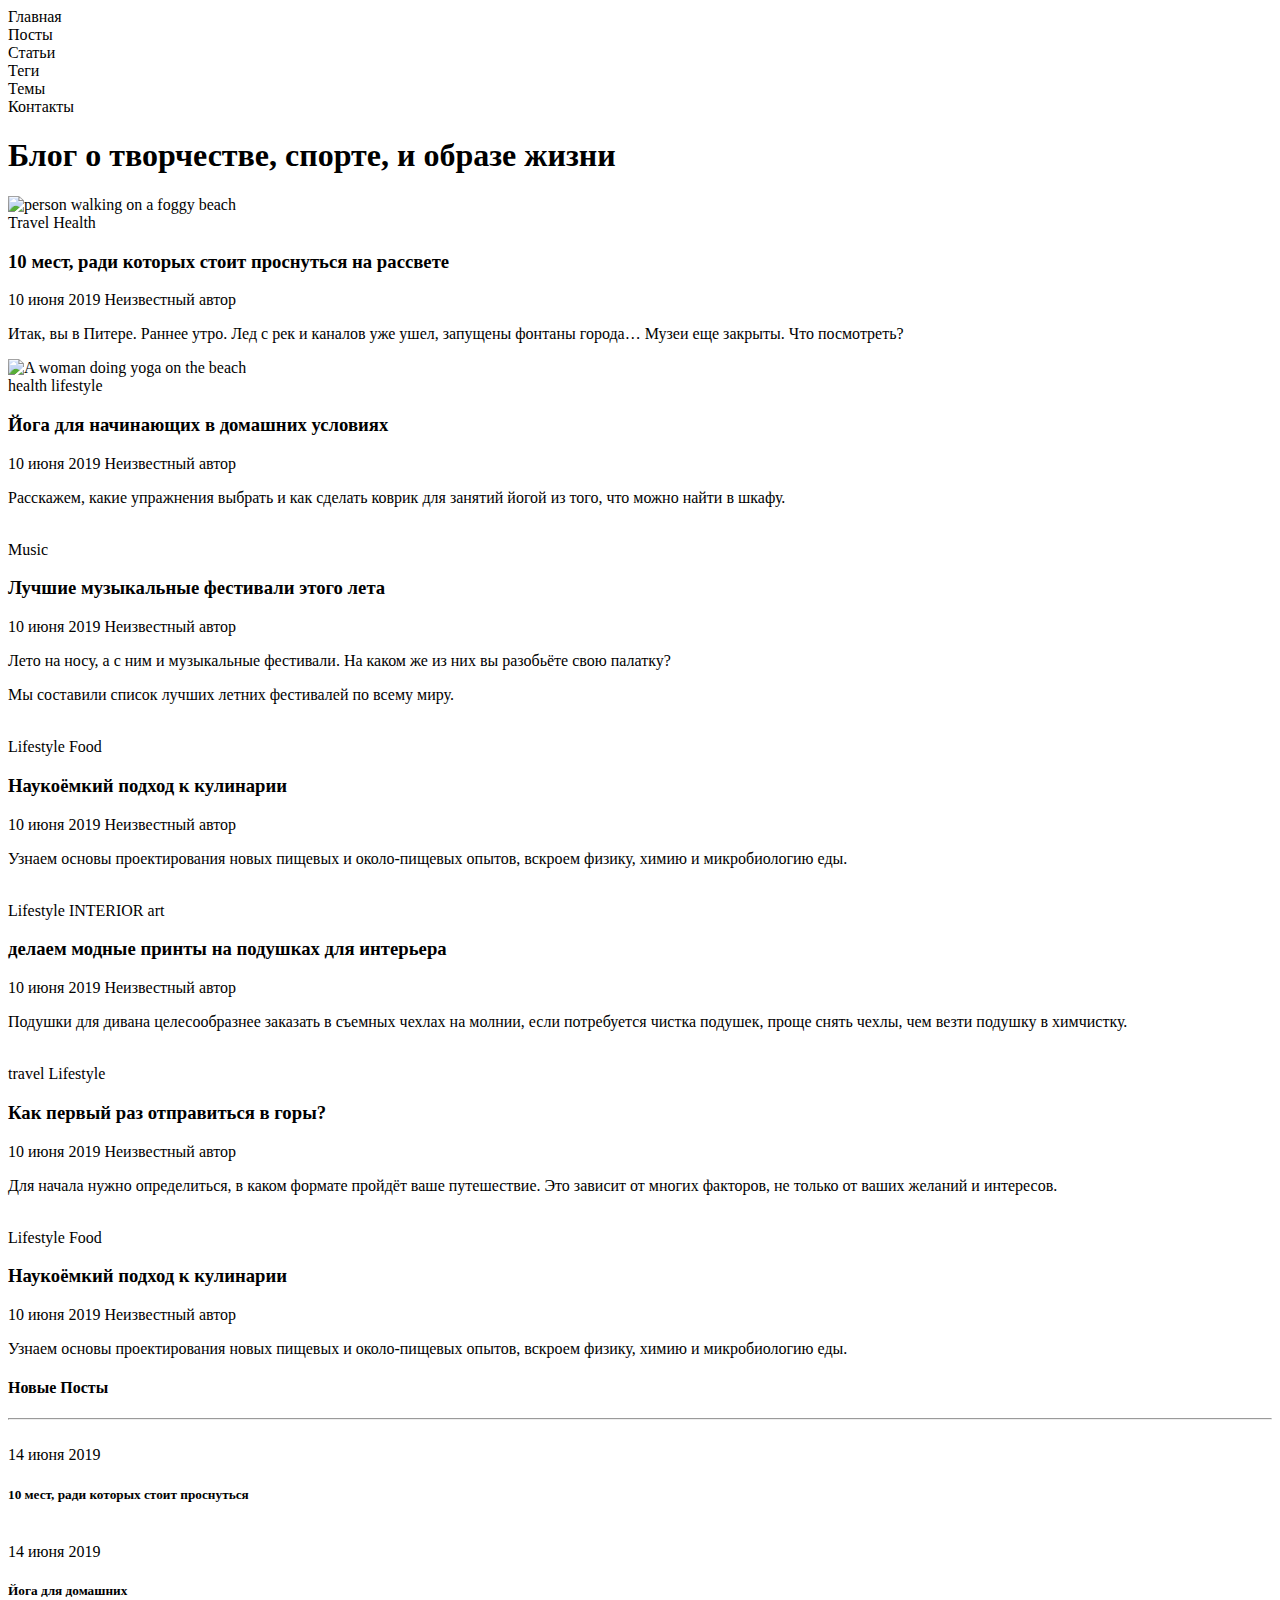
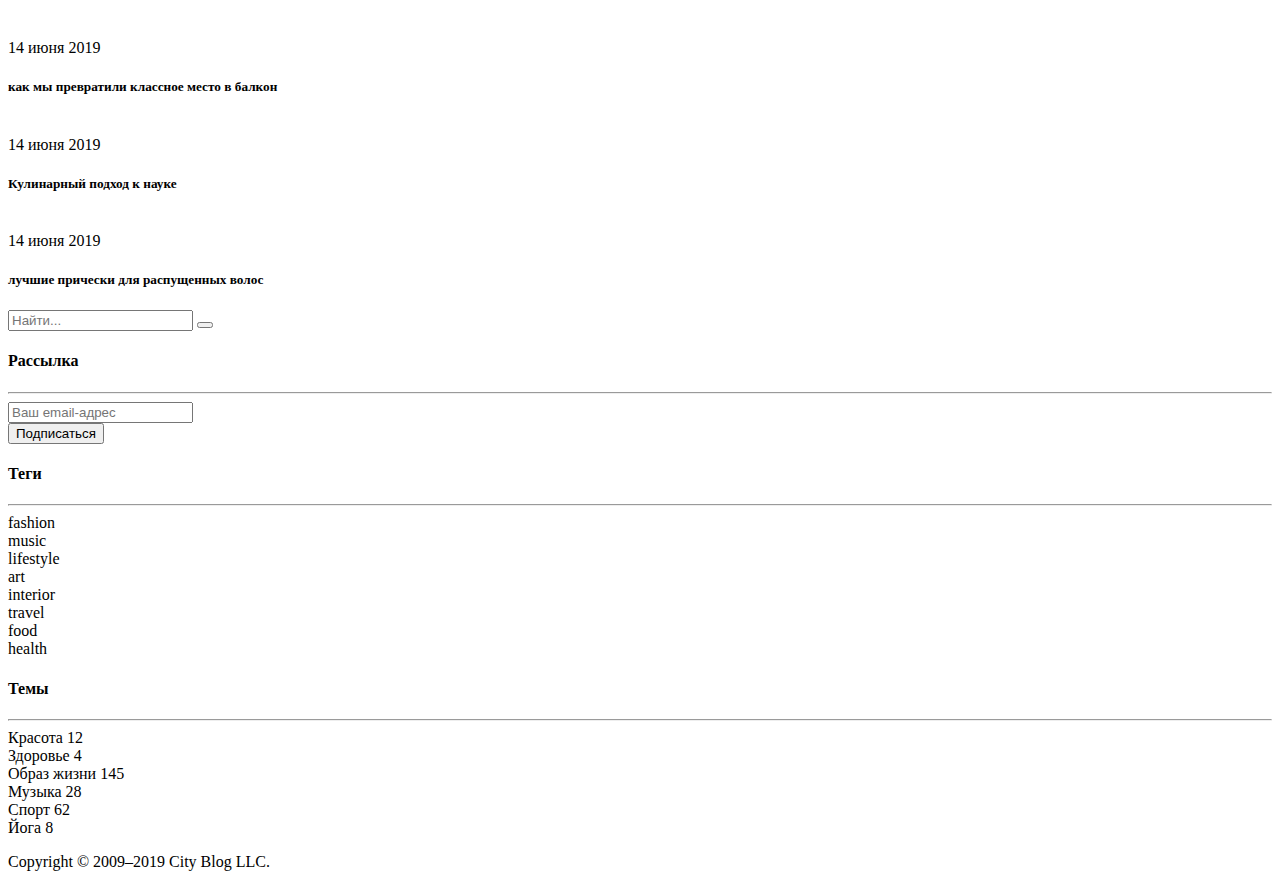
==== index.html @ d7bd834f "Create index.html" ====
<!DOCTYPE html>
<html lang="en">
<head>
    <meta charset="UTF-8">
    <meta http-equiv="X-UA-Compatible" content="IE=edge">
    <meta name="viewport" content="width=device-width, initial-scale=1.0">
    <link rel="stylesheet" href="styles.css">
    <title>Document</title>
</head>
<body>
    <header class="top_header">
        
        <div class="menu">
            <div class="menu_text">Главная</div>
            <div class="menu_text">Посты</div>
            <div class="menu_text">Статьи</div>
            <div class="menu_text">Теги</div>
            <div class="menu_text">Темы</div>
            <div class="menu_text">Контакты</div>
        </div>
        <div class="noemi_logo"></div>
        
        <h1 class="intro">
            Блог о творчестве, спорте, и образе жизни
        </h1>
        <!-- <img src="https://netology-code.github.io/html-2-diploma/sources/images/banner-bg.jpg" alt="banner with a person standing on a cliff, underneath opens a beautiful mountain and river view" class="banner"> -->
    
    </header>
    <!-- <img src="https://netology-code.github.io/html-2-diploma/sources/images/noemi-logo.svg" alt="noemi logo" class="logo"> -->

    <main>
        <div class="main">
        <article class="posts first_post">
            
            <img src="https://netology-code.github.io/html-2-diploma/sources/images/last-post1.jpg" alt="person walking on a foggy beach" class="posts_images">
            <div class="card-content">
                <div class="posts_tags">
                    <span>Travel</span>
                    <span>Health</span>
                </div>

                <header class="posts_header">
                    <h3 class="posts_title">10 мест, ради которых стоит проснуться на рассвете</h3>
                    <time class="posts_date" datetime="2019-06-10">10 июня 2019</time>
                    <span class="author">Неизвестный автор</span>
                </header>

                <div class="posts_content">
                    <p>Итак, вы в Питере. Раннее утро. Лед с рек и каналов уже ушел, запущены фонтаны города… Музеи еще закрыты. Что посмотреть?</p>
                </div>
            </div>
        </article>

        <article class="posts second_post">
            <img src="https://netology-code.github.io/html-2-diploma/sources/images/last-post2.jpg" alt="A woman doing yoga on the beach" class="posts_images">
            <div class="card-content">
                <div class="posts_tags">
                    <span>health</span>
                    <span>lifestyle</span>
                </div>

                <header class="posts_header">
                    <h3 class="posts_title">Йога для начинающих в домашних условиях</h3>
                    <time class="posts_date" datetime="2019-06-10">10 июня 2019</time>
                    <span class="author">Неизвестный автор</span>
                </header>

                <div class="posts_content">
                    <p>Расскажем, какие упражнения выбрать и как сделать коврик для занятий йогой из того, что можно найти в шкафу.</p>
                </div>
            </div>
        </article>

        <article class="posts third_post">
            <img src="https://netology-code.github.io/html-2-diploma/sources/images/last-post3.jpg" alt="" class="posts_images">
            <div class="card-content">
                <div class="posts_tags">
                    <span>Music</span>
                </div>

                <header class="posts_header">
                    <h3 class="posts_title">Лучшие музыкальные фестивали этого лета</h3>
                    <time class="posts_date" datetime="2019-06-10">10 июня 2019</time>
                    <span class="author">Неизвестный автор</span>
                </header>

                <div class="posts_content">
                    <p>Лето на носу, а с ним и музыкальные фестивали. На каком же из них вы разобьёте свою палатку?</p>
                    <p>Мы составили список лучших летних фестивалей по всему миру.</p>
                </div>
            </div>
        </article>

        <article class="posts fourth_post">
            <img src="https://netology-code.github.io/html-2-diploma/sources/images/last-post4.jpg" alt="" class="posts_images">
            <div class="card-content">
                <div class="posts_tags">
                    <span>Lifestyle</span>
                    <span>Food</span>
                </div>

                <header class="posts_header">
                    <h3 class="posts_title">Наукоёмкий подход к кулинарии</h3>
                    <time class="posts_date" datetime="2019-06-10">10 июня 2019</time>
                    <span class="author">Неизвестный автор</span>
                </header>

                <div class="posts_content">
                    <p>Узнаем основы проектирования новых пищевых и около-пищевых опытов, вскроем физику, химию и микробиологию еды.</p>
                </div>
            </div>
        </article>

        <article class="posts fifth_post">
            <img src="https://netology-code.github.io/html-2-diploma/sources/images/last-post5.jpg" alt="" class="posts_images">
            <div class="card-content">
                <div class="posts_tags">
                    <span>Lifestyle</span>
                    <span>INTERIOR</span>
                    <span>art</span>
                </div>

                <header class="posts_header">
                    <h3 class="posts_title">делаем модные принты на подушках для интерьера</h3>
                    <time class="posts_date" datetime="2019-06-10">10 июня 2019</time>
                    <span class="author">Неизвестный автор</span>
                </header>

                <div class="posts_content">
                    <p>Подушки для дивана целесообразнее заказать в съемных чехлах на молнии, если потребуется чистка подушек, проще снять чехлы, чем везти подушку в химчистку.</p>
                </div>
            </div>
        </article>

        <article class="posts sixth_post">
            <img src="https://netology-code.github.io/html-2-diploma/sources/images/last-post6.jpg" alt="" class="posts_images">
            <div class="card-content">
                <div class="posts_tags">
                    <span>travel</span>
                    <span>Lifestyle</span>
                </div>

                <header class="posts_header">
                    <h3 class="posts_title">Как первый раз отправиться в горы?</h3>
                    <time class="posts_date" datetime="2019-06-10">10 июня 2019</time>
                    <span class="author">Неизвестный автор</span>
                </header>

                <div class="posts_content">
                    <p>Для начала нужно определиться, в каком формате пройдёт ваше путешествие. Это зависит от многих факторов, не только от ваших желаний и интересов.</p>
                </div>
            </div>
        </article>

        <article class="posts seventh_post">
            <img src="https://netology-code.github.io/html-2-diploma/sources/images/last-post4.jpg" alt="" class="posts_images">
            <div class="card-content">
                <div class="posts_tags">
                    <span>Lifestyle</span>
                    <span>Food</span>
                </div>

                <header class="posts_header">
                    <h3 class="posts_title">Наукоёмкий подход к кулинарии</h3>
                    <time class="posts_date" datetime="2019-06-10">10 июня 2019</time>
                    <span class="author">Неизвестный автор</span>
                </header>

                <div class="posts_content">
                    <p>Узнаем основы проектирования новых пищевых и около-пищевых опытов, вскроем физику, химию и микробиологию еды.</p>
                </div>
            </div>
        </article>
    
        </div>
        <aside>
            <div>
            <h4 class="aside-titles">Новые Посты</h4>
            <hr class="new-posts-ul">
            </div>
            <div class="latest-posts">
                
                <article class="side-posts first_post">
                
                    <img src="https://netology-code.github.io/html-2-diploma/sources/images/2.jpg" alt="" class="aside-images">
                
                    <div class="side-posts-content">
                    <header class="side_posts_header">
                        <time class="posts_date" datetime="2019-06-14">14 июня 2019</time>
                        <h5 class="side_posts_title">10 мест, ради которых стоит проснуться</h5>
                    </header>
                </div>    

                </article>

                <article class="side-posts second_post">

                    <img src="https://netology-code.github.io/html-2-diploma/sources/images/151.jpg" alt="" class="aside-images">
                
                    <div class="side-posts-content">
                    <header class="side_posts_header">
                        <time class="posts_date" datetime="2019-06-14">14 июня 2019</time>
                        <h5 class="side_posts_title">Йога для домашних</h5>
                    </header>
                </div>    

                </article>

                <article class="side-posts third_post">
                  
                    <img src="https://netology-code.github.io/html-2-diploma/sources/images/45.jpg" alt="" class="aside-images">
                
                    <div class="side-posts-content">
                    <header class="side_posts_header">
                        <time class="posts_date" datetime="2019-06-14">14 июня 2019</time>
                        <h5 class="side_posts_title">как мы превратили классное место в балкон</h5>
                    </header>
                </div>    
                </article>

                <article class="side-posts fourth_post">
                   
                    <img src="https://netology-code.github.io/html-2-diploma/sources/images/501.jpg" alt="" class="aside-images">
                
                    <div class="side-posts-content">
                    <header class="side_posts_header">
                        <time class="posts_date" datetime="2019-06-14">14 июня 2019</time>
                        <h5 class="side_posts_title">Кулинарный подход к науке</h5>
                    </header>
                </div>    
                </article>

                <article class="side-posts fifth_post">
                   
                    <img src="https://netology-code.github.io/html-2-diploma/sources/images/7.jpg" alt="" class="aside-images">
                
                    <div class="side-posts-content">
                    <header class="side_posts_header">
                        <time class="posts_date" datetime="2019-06-14">14 июня 2019</time>
                        <h5 class="side_posts_title">лучшие прически для распущенных волос</h5>
                    </header>
                </div>    
                </article>
            </div>
            
            <div class="search">
                <input type="search" placeholder="Найти..." class="search-box">
                <button type="submit" class="search-btn"></button>
            </div>
            <div class="subscribe">
                <div class="subscribe-text">
                    <h4 class="aside-subscribe">Рассылка</h4>
                    <hr class="aside-ul">
                </div>
                <div class="email-container"><input type="email" placeholder="Ваш email-адрес" class="email-box"></div>
                <button type="submit" class="submit-btn">Подписаться</button>
            </div>

            <div class="tags">
                    <div class="subscribe-text">
                        <h4 class="aside-subscribe">Теги</h4>
                        <hr class="aside-ul">
                    </div>
                <div class="tags-container">
                <div class="tags-box">fashion</div>
                <div class="tags-box">music</div>
                <div class="tags-box">lifestyle</div>
                <div class="tags-box">art</div>
                <div class="tags-box">interior</div>
                <div class="tags-box">travel</div>
                <div class="tags-box">food</div>
                <div class="tags-box">health</div>
                </div>
            </div>

            <div class="categories">
                <div class="subscribe-text">
                    <h4 class="aside-subscribe">Темы</h4>
                    <hr class="aside-ul">
                </div>
                <div class="categories-container">
                <div class="categories-box">Красота <span>12</span></div> 
                <div class="categories-box">Здоровье <span>4</span></div>
                <div class="categories-box">Образ жизни <span>145</span></div>
                <div class="categories-box">Музыка <span>28</span></div>
                <div class="categories-box">Спорт <span>62</span></div>
                <div class="categories-box">Йога <span>8</span></div>
            </div>
            </div>
        </aside>
    </main>

    <footer>
        <div class="social">
            <div class="social-container">
                <div class="social-icons dribble"></div>
                <div class="social-icons pinterest"></div>
                <div class="social-icons tumblr"></div>
            </div>
        </div>

        <div class="copyright">
            <p>Copyright © 2009–2019 City Blog LLC.</p>
        </div>
    </footer>
</body>
</html>
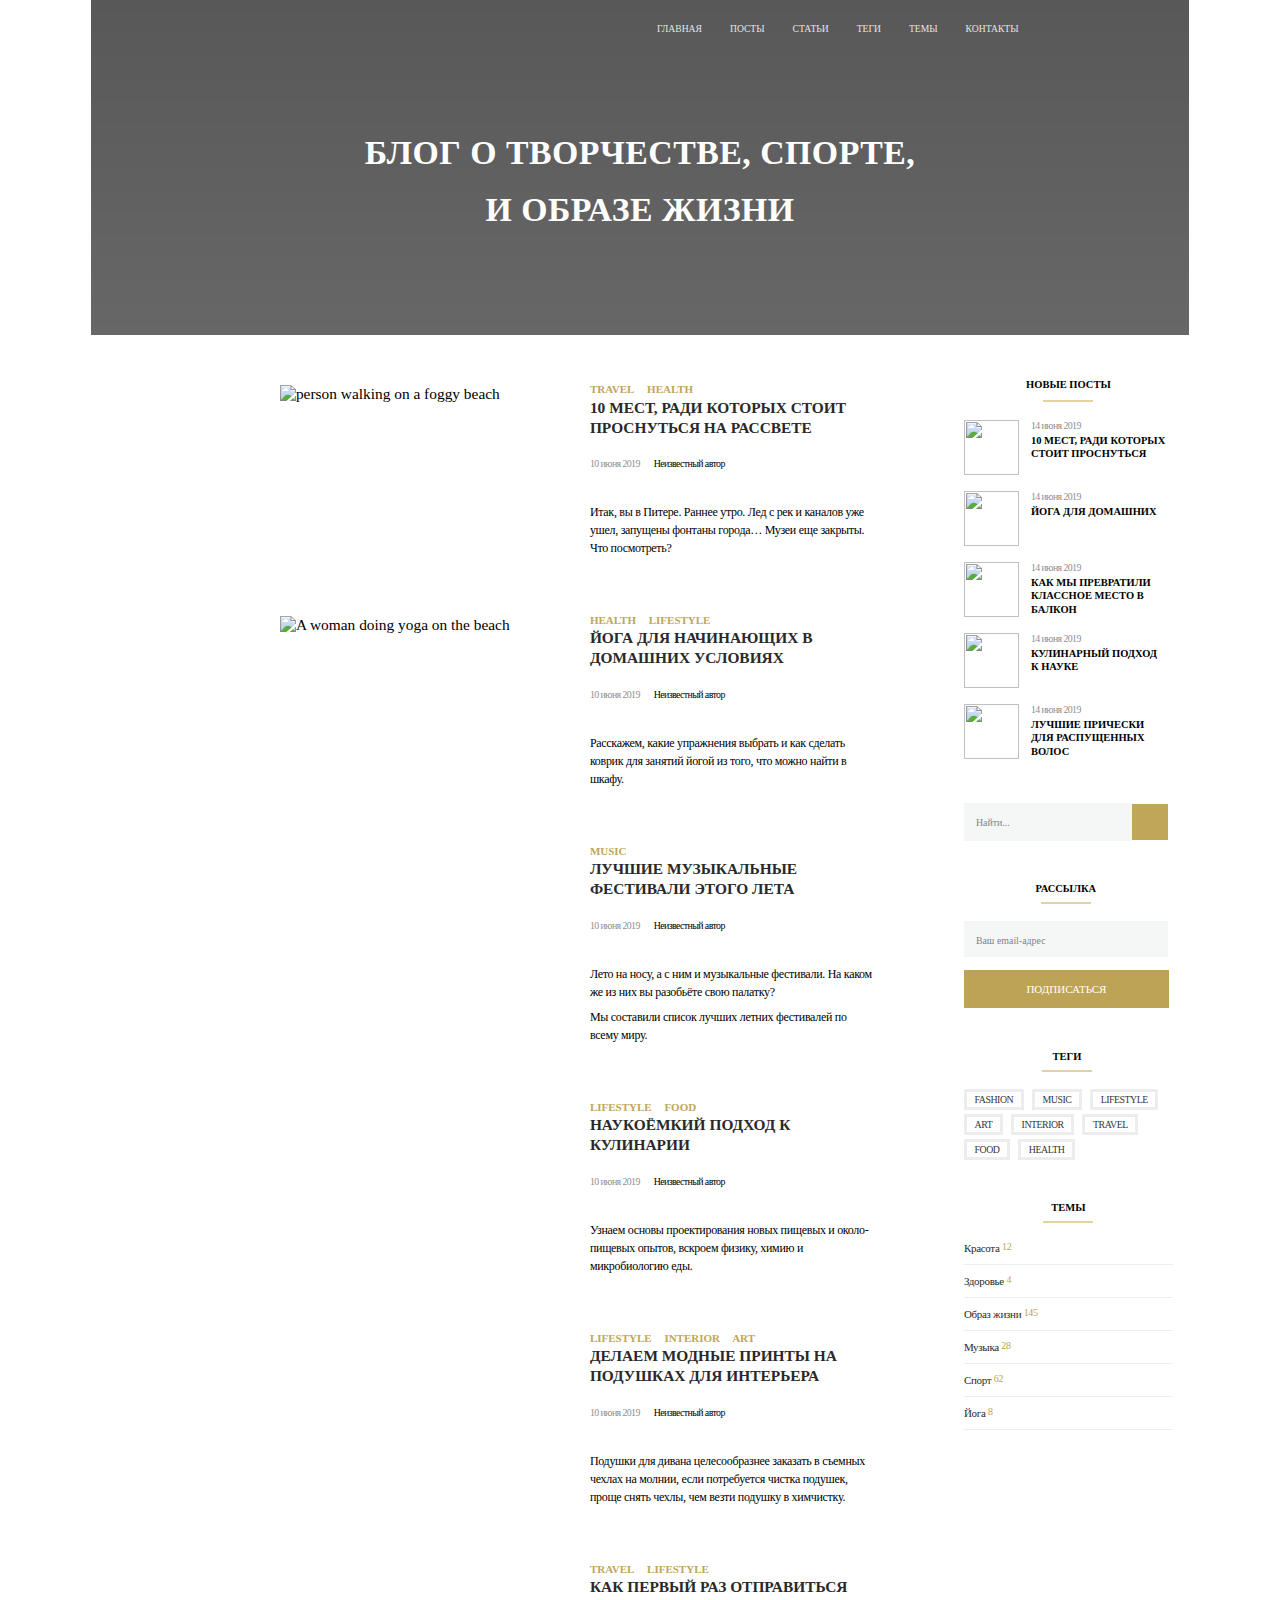
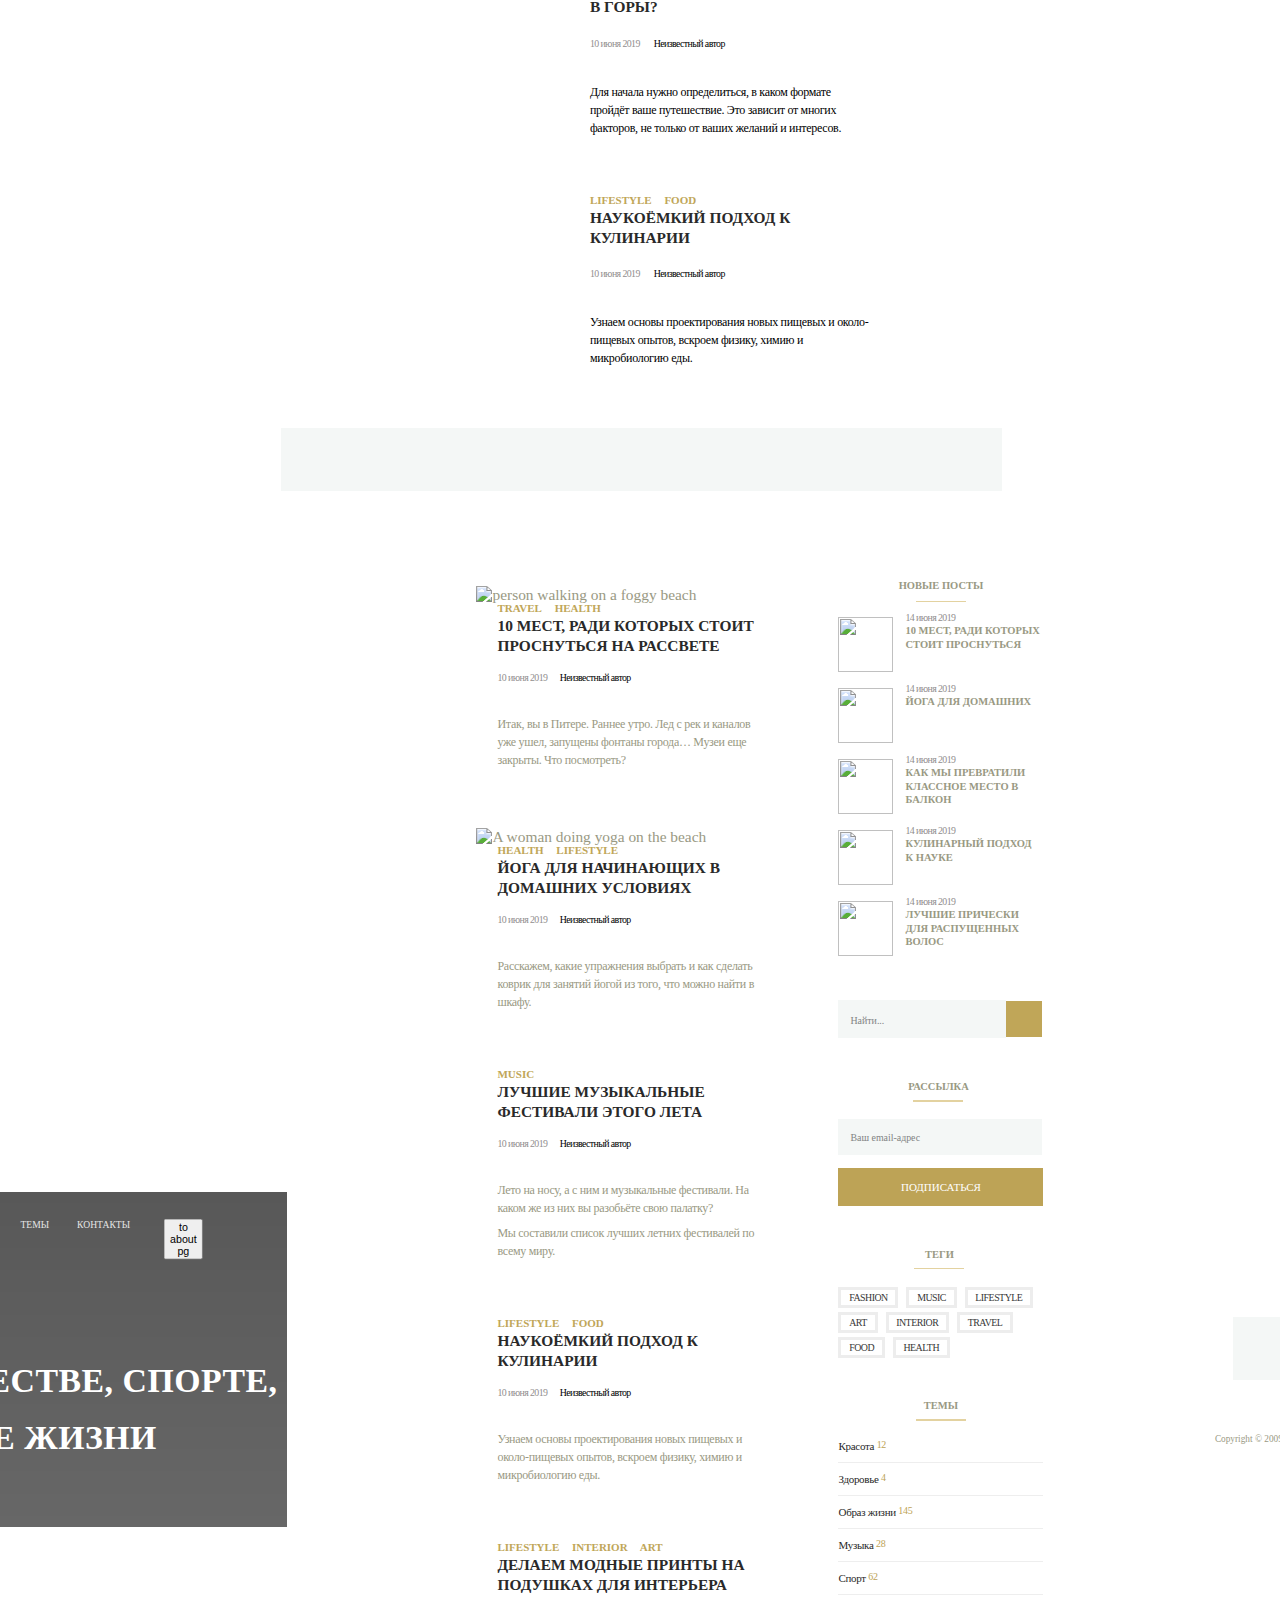
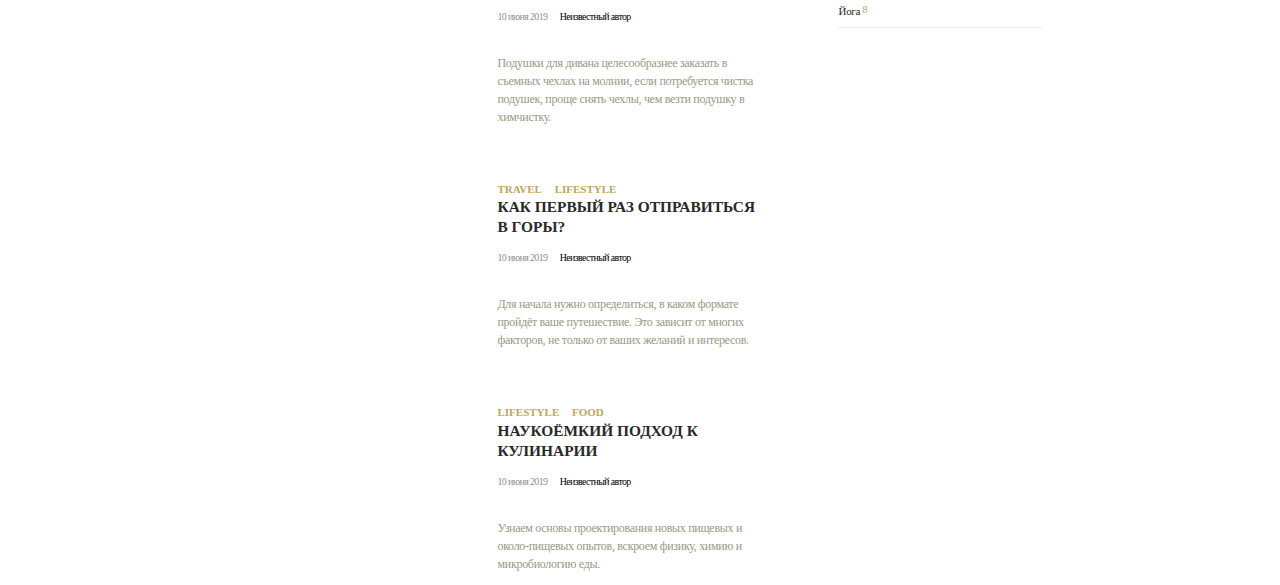
==== commit 8ad35178: "update html with chatbot" ====
--- a/index.html
+++ b/index.html
@@ -300,7 +300,367 @@
         </div>
 
         <div class="copyright">
+            <p>Copyright © 2009–2019 City Blog LLC.</p><!DOCTYPE html>
+<html lang="en">
+<head>
+    <meta charset="UTF-8">
+    <meta http-equiv="X-UA-Compatible" content="IE=edge">
+    <meta name="viewport" content="width=device-width, initial-scale=1.0">
+    <link rel="stylesheet" href="styles.css">
+    <title>Document</title>
+</head>
+<body>
+    <header class="top_header">
+        
+        <div class="menu">
+            <div class="menu_text">Главная</div>
+            <div id="posts_id" class="menu_text"><a href="about.html">Посты</a></div>
+            <div class="menu_text">Статьи</div>
+            <div class="menu_text">Теги</div>
+            <div class="menu_text">Темы</div>
+            <div class="menu_text" onclick="customEvent()">Контакты</div>
+
+           <a href="about.html" class="aboutpage"><button onclick="customEvent()">to about pg</button></a> 
+        </div>
+        <div class="noemi_logo"></div>
+        
+        <h1 class="intro">
+            Блог о творчестве, спорте, и образе жизни
+        </h1>
+        <!-- <img src="https://netology-code.github.io/html-2-diploma/sources/images/banner-bg.jpg" alt="banner with a person standing on a cliff, underneath opens a beautiful mountain and river view" class="banner"> -->
+    
+    </header>
+    <!-- <img src="https://netology-code.github.io/html-2-diploma/sources/images/noemi-logo.svg" alt="noemi logo" class="logo"> -->
+
+    <main>
+        <div class="main">
+        <article class="posts first_post">
+            
+            <img src="https://netology-code.github.io/html-2-diploma/sources/images/last-post1.jpg" alt="person walking on a foggy beach" class="posts_images">
+            <div class="card-content">
+                <div class="posts_tags">
+                    <span>Travel</span>
+                    <span>Health</span>
+                </div>
+
+                <header class="posts_header">
+                    <h3 class="posts_title">10 мест, ради которых стоит проснуться на рассвете</h3>
+                    <time class="posts_date" datetime="2019-06-10">10 июня 2019</time>
+                    <span class="author">Неизвестный автор</span>
+                </header>
+
+                <div class="posts_content">
+                    <p>Итак, вы в Питере. Раннее утро. Лед с рек и каналов уже ушел, запущены фонтаны города… Музеи еще закрыты. Что посмотреть?</p>
+                </div>
+            </div>
+        </article>
+
+        <article class="posts second_post">
+            <img src="https://netology-code.github.io/html-2-diploma/sources/images/last-post2.jpg" alt="A woman doing yoga on the beach" class="posts_images">
+            <div class="card-content">
+                <div class="posts_tags">
+                    <span>health</span>
+                    <span>lifestyle</span>
+                </div>
+
+                <header class="posts_header">
+                    <h3 class="posts_title">Йога для начинающих в домашних условиях</h3>
+                    <time class="posts_date" datetime="2019-06-10">10 июня 2019</time>
+                    <span class="author">Неизвестный автор</span>
+                </header>
+
+                <div class="posts_content">
+                    <p>Расскажем, какие упражнения выбрать и как сделать коврик для занятий йогой из того, что можно найти в шкафу.</p>
+                </div>
+            </div>
+        </article>
+
+        <article class="posts third_post">
+            <img src="https://netology-code.github.io/html-2-diploma/sources/images/last-post3.jpg" alt="" class="posts_images">
+            <div class="card-content">
+                <div class="posts_tags">
+                    <span>Music</span>
+                </div>
+
+                <header class="posts_header">
+                    <h3 class="posts_title">Лучшие музыкальные фестивали этого лета</h3>
+                    <time class="posts_date" datetime="2019-06-10">10 июня 2019</time>
+                    <span class="author">Неизвестный автор</span>
+                </header>
+
+                <div class="posts_content">
+                    <p>Лето на носу, а с ним и музыкальные фестивали. На каком же из них вы разобьёте свою палатку?</p>
+                    <p>Мы составили список лучших летних фестивалей по всему миру.</p>
+                </div>
+            </div>
+        </article>
+
+        <article class="posts fourth_post">
+            <img src="https://netology-code.github.io/html-2-diploma/sources/images/last-post4.jpg" alt="" class="posts_images">
+            <div class="card-content">
+                <div class="posts_tags">
+                    <span>Lifestyle</span>
+                    <span>Food</span>
+                </div>
+
+                <header class="posts_header">
+                    <h3 class="posts_title">Наукоёмкий подход к кулинарии</h3>
+                    <time class="posts_date" datetime="2019-06-10">10 июня 2019</time>
+                    <span class="author">Неизвестный автор</span>
+                </header>
+
+                <div class="posts_content">
+                    <p>Узнаем основы проектирования новых пищевых и около-пищевых опытов, вскроем физику, химию и микробиологию еды.</p>
+                </div>
+            </div>
+        </article>
+
+        <article class="posts fifth_post">
+            <img src="https://netology-code.github.io/html-2-diploma/sources/images/last-post5.jpg" alt="" class="posts_images">
+            <div class="card-content">
+                <div class="posts_tags">
+                    <span>Lifestyle</span>
+                    <span>INTERIOR</span>
+                    <span>art</span>
+                </div>
+
+                <header class="posts_header">
+                    <h3 class="posts_title">делаем модные принты на подушках для интерьера</h3>
+                    <time class="posts_date" datetime="2019-06-10">10 июня 2019</time>
+                    <span class="author">Неизвестный автор</span>
+                </header>
+
+                <div class="posts_content">
+                    <p>Подушки для дивана целесообразнее заказать в съемных чехлах на молнии, если потребуется чистка подушек, проще снять чехлы, чем везти подушку в химчистку.</p>
+                </div>
+            </div>
+        </article>
+
+        <article class="posts sixth_post">
+            <img src="https://netology-code.github.io/html-2-diploma/sources/images/last-post6.jpg" alt="" class="posts_images">
+            <div class="card-content">
+                <div class="posts_tags">
+                    <span>travel</span>
+                    <span>Lifestyle</span>
+                </div>
+
+                <header class="posts_header">
+                    <h3 class="posts_title">Как первый раз отправиться в горы?</h3>
+                    <time class="posts_date" datetime="2019-06-10">10 июня 2019</time>
+                    <span class="author">Неизвестный автор</span>
+                </header>
+
+                <div class="posts_content">
+                    <p>Для начала нужно определиться, в каком формате пройдёт ваше путешествие. Это зависит от многих факторов, не только от ваших желаний и интересов.</p>
+                </div>
+            </div>
+        </article>
+
+        <article class="posts seventh_post">
+            <img src="https://netology-code.github.io/html-2-diploma/sources/images/last-post4.jpg" alt="" class="posts_images">
+            <div class="card-content">
+                <div class="posts_tags">
+                    <span>Lifestyle</span>
+                    <span>Food</span>
+                </div>
+
+                <header class="posts_header">
+                    <h3 class="posts_title">Наукоёмкий подход к кулинарии</h3>
+                    <time class="posts_date" datetime="2019-06-10">10 июня 2019</time>
+                    <span class="author">Неизвестный автор</span>
+                </header>
+
+                <div class="posts_content">
+                    <p>Узнаем основы проектирования новых пищевых и около-пищевых опытов, вскроем физику, химию и микробиологию еды.</p>
+                </div>
+            </div>
+        </article>
+    
+        </div>
+        <aside>
+            <div>
+            <h4 class="aside-titles">Новые Посты</h4>
+            <hr class="new-posts-ul">
+            </div>
+            <div class="latest-posts">
+                
+                <article class="side-posts first_post">
+                
+                    <img src="https://netology-code.github.io/html-2-diploma/sources/images/2.jpg" alt="" class="aside-images">
+                
+                    <div class="side-posts-content">
+                    <header class="side_posts_header">
+                        <time class="posts_date" datetime="2019-06-14">14 июня 2019</time>
+                        <h5 class="side_posts_title">10 мест, ради которых стоит проснуться</h5>
+                    </header>
+                </div>    
+
+                </article>
+
+                <article class="side-posts second_post">
+
+                    <img src="https://netology-code.github.io/html-2-diploma/sources/images/151.jpg" alt="" class="aside-images">
+                
+                    <div class="side-posts-content">
+                    <header class="side_posts_header">
+                        <time class="posts_date" datetime="2019-06-14">14 июня 2019</time>
+                        <h5 class="side_posts_title">Йога для домашних</h5>
+                    </header>
+                </div>    
+
+                </article>
+
+                <article class="side-posts third_post">
+                  
+                    <img src="https://netology-code.github.io/html-2-diploma/sources/images/45.jpg" alt="" class="aside-images">
+                
+                    <div class="side-posts-content">
+                    <header class="side_posts_header">
+                        <time class="posts_date" datetime="2019-06-14">14 июня 2019</time>
+                        <h5 class="side_posts_title">как мы превратили классное место в балкон</h5>
+                    </header>
+                </div>    
+                </article>
+
+                <article class="side-posts fourth_post">
+                   
+                    <img src="https://netology-code.github.io/html-2-diploma/sources/images/501.jpg" alt="" class="aside-images">
+                
+                    <div class="side-posts-content">
+                    <header class="side_posts_header">
+                        <time class="posts_date" datetime="2019-06-14">14 июня 2019</time>
+                        <h5 class="side_posts_title">Кулинарный подход к науке</h5>
+                    </header>
+                </div>    
+                </article>
+
+                <article class="side-posts fifth_post">
+                   
+                    <img src="https://netology-code.github.io/html-2-diploma/sources/images/7.jpg" alt="" class="aside-images">
+                
+                    <div class="side-posts-content">
+                    <header class="side_posts_header">
+                        <time class="posts_date" datetime="2019-06-14">14 июня 2019</time>
+                        <h5 class="side_posts_title">лучшие прически для распущенных волос</h5>
+                    </header>
+                </div>    
+                </article>
+            </div>
+            
+            <div class="search">
+                <input type="search" placeholder="Найти..." class="search-box">
+                <button type="submit" class="search-btn"></button>
+            </div>
+            <div class="subscribe">
+                <div class="subscribe-text">
+                    <h4 class="aside-subscribe">Рассылка</h4>
+                    <hr class="aside-ul">
+                </div>
+                <div class="email-container"><input type="email" placeholder="Ваш email-адрес" class="email-box"></div>
+                <button type="submit" class="submit-btn">Подписаться</button>
+            </div>
+
+            <div class="tags">
+                    <div class="subscribe-text">
+                        <h4 class="aside-subscribe">Теги</h4>
+                        <hr class="aside-ul">
+                    </div>
+                <div class="tags-container">
+                <div class="tags-box">fashion</div>
+                <div class="tags-box">music</div>
+                <div class="tags-box">lifestyle</div>
+                <div class="tags-box">art</div>
+                <div class="tags-box">interior</div>
+                <div class="tags-box">travel</div>
+                <div class="tags-box">food</div>
+                <div class="tags-box">health</div>
+                </div>
+            </div>
+
+            <div class="categories">
+                <div class="subscribe-text">
+                    <h4 class="aside-subscribe">Темы</h4>
+                    <hr class="aside-ul">
+                </div>
+                <div class="categories-container">
+                <div class="categories-box">Красота <span>12</span></div> 
+                <div class="categories-box">Здоровье <span>4</span></div>
+                <div class="categories-box">Образ жизни <span>145</span></div>
+                <div class="categories-box">Музыка <span>28</span></div>
+                <div class="categories-box">Спорт <span>62</span></div>
+                <div class="categories-box">Йога <span>8</span></div>
+            </div>
+            </div>
+        </aside>
+    </main>
+
+    <footer>
+        <div class="social">
+            <div class="social-container">
+                <div class="social-icons dribble"></div>
+                <div class="social-icons pinterest"></div>
+                <div class="social-icons tumblr"></div>
+            </div>
+        </div>
+
+        <div class="copyright">
             <p>Copyright © 2009–2019 City Blog LLC.</p>
+        </div>
+    </footer>
+ <button onclick="customEvent()">Отправить событие</button>
+
+    <script>        
+    JustWidgetSendRawData = function() {     
+       // console.log(' это название и путь ссылки')
+        return {       
+            currentUrl: window.location.href 
+        };   
+
+    };
+
+    window.JustWidgetRawParams = {
+        currentUrl: window.location.href 
+    }
+</script>
+    <script src="https://bot.jaicp.com/chatwidget/RFcXYXdj:cc0bf3028aed213334e43eddd5e763dd7024c82d/justwidget.js?force=true" async>
+
+    </script>
+<script>
+    var x = document.createElement('div');
+    x.className = 'closingWidget'
+    x.textContent = '✕';
+    x.style.color = 'white';
+    x.style.textAlign = 'center';
+    x.style.fontWeight = 'bold';
+    x.style.position = "absolute";
+    x.style.height = "20px";
+    x.style.width = "20px";
+    x.style.backgroundColor = "green";
+    x.style.borderRadius = "100px";
+    x.style.float = 'right';
+    x.style.right = '-15px';
+    x.style.cursor = 'pointer';
+    x.style.bottom = '0';
+window.onload = () => {
+
+var widget = document.getElementsByClassName('justwidget')
+
+if (typeof(widget) != 'undefined' && widget != null) {
+    
+
+    widget.item(0).appendChild(x)
+
+    x.addEventListener('click', () => {
+        widget.item(0).style.display = 'none';
+        x.style.display = 'none'
+    })
+}
+}
+</script>
+<!-- <script src="script.js"></script> -->
+
+</body>
+</html>
         </div>
     </footer>
 </body>
--- a/styles.css
+++ b/styles.css
@@ -0,0 +1,453 @@
+@font-face {
+    font-family: OpenSansRegular;
+    src: url(https://netology-code.github.io/html-2-diploma/sources/fonts/OpenSans-Regular.woff);
+  }
+
+@font-face {
+    font-family: OpenSansBold;
+    src: url(https://netology-code.github.io/html-2-diploma/sources/fonts/OpenSans-Bold.woff);
+    font-weight: bold;
+}
+
+body {
+    margin: 0;
+    padding-left: 90.9px;
+    padding-right: 90.9px;
+}
+
+.top_header {
+    z-index: 0;
+    height: 335px;
+    background-size: cover; 
+    /* background-repeat: no-repeat; */
+    text-align: center;
+    max-width: 1660px;
+
+    background-image: linear-gradient(rgba(0, 0, 0, 0.653),rgba(0, 0, 0, 0.595)), url("https://netology-code.github.io/html-2-diploma/sources/images/banner-bg.jpg");
+    background-color: #ffffff;
+    opacity: 1;
+}
+
+.noemi_logo {
+    position: absolute;
+    margin-left: 189px;
+    margin-top: -26px;
+    width: 300px;
+    height: 31px;
+    background-repeat: no-repeat; 
+    background-image: url("https://netology-code.github.io/html-2-diploma/sources/images/noemi-logo.svg");
+}
+
+.intro {
+    padding-top: 85px;
+    font-family: OpenSansBold;
+    text-transform: uppercase;
+    color: white;
+    line-height: 1.7;
+    width: 553px;
+    margin: 0 auto;
+    padding-bottom: 20px;
+    font-size: 33.8px;
+    letter-spacing: 0.5px;
+}
+
+.menu {
+    display: flex;
+    flex-direction: row;
+    justify-content: end;
+    /* left: 206px; */
+    /* right: -208px; */
+    font-family: OpenSansRegular;
+    color: rgb(229, 229, 229);
+    text-transform: uppercase;
+    font-size: 12px;
+    transform: scale(0.8);
+    /* padding-left: 733px; */
+    padding-top: 24px;
+    padding-right: 34px;
+}
+
+.menu div {
+    padding-right: 42px;
+    margin-left: -7px;
+}
+
+.menu .menu_text:hover {
+    color: rgb(255, 255, 255);
+    text-underline-offset: 2px;
+    text-decoration: underline;
+}
+
+main {
+    display: flex;
+}
+
+.posts {
+    display: flex;
+    flex-wrap: wrap;
+
+    padding-top: 50px;
+    padding-left: 189px;
+
+    margin-bottom: -3px;
+}
+
+.card-content {
+    flex: 1;
+    box-sizing: border-box;
+    padding-left: 21px;
+    /* width: 43px; */
+    max-width: 322px;
+}
+
+.posts_images {
+    /* height: 222px; */
+    width: 289px;
+    font-size: 15.4px;
+}
+
+.posts_tags {
+    font-family: OpenSansBold;
+    font-weight: bolder;
+    text-transform: uppercase;
+    font-size: 11px;
+    margin-top: -2px;
+    padding-bottom: 9.5px;
+
+    color: rgb(192, 166, 88);
+}
+
+.posts_tags span:hover {
+    color: rgb(192, 166, 88);
+    text-underline-offset: 2px;
+    text-decoration: underline;
+}
+
+.posts_tags span {
+    padding-right: 10px;
+}
+
+.posts_header h3 {
+    font-family: OpenSansBold;
+    text-transform: uppercase;
+    line-height: 1.3;
+    font-size: 15.4px;
+    margin-top: -7px;
+
+    color: rgb(41, 41, 41);
+}
+
+.posts_header h3:hover {
+    color: rgb(0,0,0);
+}
+
+.posts_date {
+    font-family: OpenSansRegular;
+    color: rgb(145, 142, 142);
+
+    font-size: 9.9px;
+    letter-spacing: -0.6px;
+    padding-right: 10px;
+
+}
+
+.author {
+    font-family: OpenSansBold;
+    font-size: 9.9px;
+    letter-spacing: -0.6px;
+    color: black;
+}
+
+.posts_content {
+    font-family: OpenSansRegular;
+    letter-spacing: -0.3px;
+    max-width: 282px;
+    padding-top: 20px;
+    line-height: 1.5;
+    font-size: 12px;
+    font-weight: 500;
+}
+
+.third_post .posts_content p:first-child {
+    margin-bottom: -5px;
+}
+
+.sixth_post .posts_title {
+    max-width: 267px;
+}
+
+
+aside {
+    padding-left: 73px;
+    padding-top: 30px;
+    max-width: 209px;
+}
+
+.side-posts {
+    display: flex;
+    flex-wrap: wrap;
+    padding-bottom: 10px;
+}
+
+.side-posts-content {
+    flex: 1;
+    box-sizing: border-box;
+    max-width: 136px;
+}
+
+.side_posts_header {
+    margin-top: -3px;
+}
+
+.side_posts_header .posts_date {
+    position: relative;
+    top: -2px;
+}
+
+.side_posts_header h5 {
+    text-transform: uppercase;
+
+    font-family: OpenSansBold;
+    text-transform: uppercase;
+    line-height: 1.3;
+    font-size: 10.5px;
+    margin-top: -1px;
+    margin-bottom: 0;
+}
+
+.aside-images {
+    height: 55px;
+    width: 55px;
+    padding-right: 12px;
+    padding-bottom: 6px;
+}
+
+.aside-titles {
+    text-transform: uppercase;
+
+    font-family: OpenSansBold;
+    text-transform: uppercase;
+    /* padding-left: 64px; */
+    text-align: center;
+    font-size: 10.5px;
+}
+
+.new-posts-ul {
+    margin-top: -4px;
+    width: 50px;
+    height: 1.6px;
+    background-color: rgb(227, 210, 160);
+    border: none;
+}
+
+.latest-posts {
+    padding-top: 10px;
+}
+
+.search {
+    display: flex;
+    align-items: center;
+    padding-top: 28px;
+}
+
+.search-box {
+    width: 168px;
+    height: 38px;
+    border: none;
+    background-color:rgb(244, 247, 246);
+    text-indent:10px;
+}
+
+.search-box:focus {
+    outline: none;
+
+    border-bottom: 1px rgba(192, 166, 88, .3) solid; 
+}
+
+::placeholder {
+    font-family: OpenSansRegular;
+    color: rgb(129, 131, 131);
+    /* padding-left: 10px; */
+    padding-bottom: 7px;
+    font-size: 9.9px;
+} 
+
+.search-btn {
+    background-image: url("https://netology-code.github.io/html-2-diploma/sources/images/search.svg");
+    width: 36px;
+    height: 36px;
+    background-color: rgb(192, 166, 88);
+    background-repeat: no-repeat;
+    background-size: 14px;
+    background-position: center;
+    border: none;
+}
+
+
+
+.subscribe-text {
+    font-family: OpenSansBold;
+    text-transform: uppercase;
+    font-size: 10.5px;
+    text-align: center;
+    padding-top: 29px;
+    padding-right: 5px;
+    padding-bottom: 12px;
+
+} 
+
+.aside-ul {
+    margin-top: -6px;
+    width: 50px;
+    height: 1.6px;
+    background-color: rgb(227, 210, 160);
+    border: none;
+}
+
+.email-box {
+    width: 200px;
+    height: 34px;
+    border: none;
+    background-color:rgb(244, 247, 246);
+    text-indent:10px;
+}
+
+.email-box:focus {
+    outline: none;
+    border-bottom: 1px rgba(192, 166, 88, .3) solid;
+    margin-top: -1px;
+}
+
+.email-container {
+    padding-bottom: 13px;
+}
+
+.submit-btn {
+    width: 205px;
+    text-align: center;
+    height: 38px;
+    background-color: rgb(189, 163, 86);
+    text-transform: uppercase;
+    font-family: OpenSansBold;
+    color: white;
+    font-size: 11px;
+    background-position: center;
+    border: none;
+}
+
+.tags .subscribe-text {
+    padding-left: 2px;
+}
+
+.tags-container {
+    display: flex;
+    flex-wrap: wrap;
+}
+
+.tags-box {
+    border: solid 3px rgb(237, 237, 237);
+    padding: 2px 7.7px;
+    text-transform: uppercase;
+    font-family: OpenSansBold;
+    font-size: 9.9px;
+    margin-right: 8px;
+    margin-bottom: 4px;
+    letter-spacing: -0.5px;
+    color: rgb(55, 55, 55)
+}
+
+.tags-box:hover {
+    color: rgb(0, 0, 0);
+    border: solid 3px rgb(189, 163, 86);
+
+}
+
+.categories .subscribe-text {
+    padding-left: 5px;
+    margin-top: -4.5px;
+    padding-bottom: 2px;
+}
+
+.categories-container {
+    font-family: OpenSansBold;
+    font-size: 11px;
+    display: flex;
+    flex-direction: column;
+    flex-wrap: nowrap;
+    letter-spacing: -0.3px;
+    padding-top: 2px;
+}
+
+.categories-box {
+    border-bottom: rgba(238, 238, 238) 1px solid;
+    padding-bottom: 10px;
+    color: rgb(41, 41, 41);
+    padding-top: 10px;
+}
+
+.categories-box:hover {
+    color: rgb(0,0,0);
+}
+
+.categories-box span {
+    color: rgb(189, 163, 86);
+    font-size: 10px;
+
+    position: relative;
+    top: -2px;
+}
+
+.social {
+    padding-top: 52px;
+    padding-left: 190px;
+    padding-right: 187px;
+}
+
+.social-container {
+    background-color: rgb(244, 247, 246);
+    height: 63px;
+    display: flex;
+    align-items: center;
+    justify-content: center;
+}
+
+.dribble {
+    background-image: url("https://netology-code.github.io/html-2-diploma/sources/images/social/001-dribbble.svg");
+    width: 36px;
+    height: 36px;
+    background-repeat: no-repeat;
+    background-size: 15px;
+    background-position: center;
+    border: none;
+}
+
+.pinterest {
+    background-image: url("https://netology-code.github.io/html-2-diploma/sources/images/social/002-pinterest.svg");
+    width: 36px;
+    height: 36px;
+    background-repeat: no-repeat;
+    background-size: 15px;
+    background-position: center;
+    border: none;
+}
+
+.tumblr {
+    background-image: url("https://netology-code.github.io/html-2-diploma/sources/images/social/003-tumblr.svg");
+    width: 36px;
+    height: 36px;
+    background-repeat: no-repeat;
+    background-size: 15px;
+    background-position: center;
+    border: none;
+}
+
+.copyright {
+    display: flex;
+    align-items: center;
+    justify-content: center;
+    font-family: OpenSansBold;
+    color: rgb(153, 153, 131);
+    font-size: 9.3px;
+    padding-top: 44.5px;
+    padding-left: 10px;
+}
--- a/styles.css
+++ b/styles.css
@@ -0,0 +1,453 @@
+@font-face {
+    font-family: OpenSansRegular;
+    src: url(https://netology-code.github.io/html-2-diploma/sources/fonts/OpenSans-Regular.woff);
+  }
+
+@font-face {
+    font-family: OpenSansBold;
+    src: url(https://netology-code.github.io/html-2-diploma/sources/fonts/OpenSans-Bold.woff);
+    font-weight: bold;
+}
+
+body {
+    margin: 0;
+    padding-left: 90.9px;
+    padding-right: 90.9px;
+}
+
+.top_header {
+    z-index: 0;
+    height: 335px;
+    background-size: cover; 
+    /* background-repeat: no-repeat; */
+    text-align: center;
+    max-width: 1660px;
+
+    background-image: linear-gradient(rgba(0, 0, 0, 0.653),rgba(0, 0, 0, 0.595)), url("https://netology-code.github.io/html-2-diploma/sources/images/banner-bg.jpg");
+    background-color: #ffffff;
+    opacity: 1;
+}
+
+.noemi_logo {
+    position: absolute;
+    margin-left: 189px;
+    margin-top: -26px;
+    width: 300px;
+    height: 31px;
+    background-repeat: no-repeat; 
+    background-image: url("https://netology-code.github.io/html-2-diploma/sources/images/noemi-logo.svg");
+}
+
+.intro {
+    padding-top: 85px;
+    font-family: OpenSansBold;
+    text-transform: uppercase;
+    color: white;
+    line-height: 1.7;
+    width: 553px;
+    margin: 0 auto;
+    padding-bottom: 20px;
+    font-size: 33.8px;
+    letter-spacing: 0.5px;
+}
+
+.menu {
+    display: flex;
+    flex-direction: row;
+    justify-content: end;
+    /* left: 206px; */
+    /* right: -208px; */
+    font-family: OpenSansRegular;
+    color: rgb(229, 229, 229);
+    text-transform: uppercase;
+    font-size: 12px;
+    transform: scale(0.8);
+    /* padding-left: 733px; */
+    padding-top: 24px;
+    padding-right: 34px;
+}
+
+.menu div {
+    padding-right: 42px;
+    margin-left: -7px;
+}
+
+.menu .menu_text:hover {
+    color: rgb(255, 255, 255);
+    text-underline-offset: 2px;
+    text-decoration: underline;
+}
+
+main {
+    display: flex;
+}
+
+.posts {
+    display: flex;
+    flex-wrap: wrap;
+
+    padding-top: 50px;
+    padding-left: 189px;
+
+    margin-bottom: -3px;
+}
+
+.card-content {
+    flex: 1;
+    box-sizing: border-box;
+    padding-left: 21px;
+    /* width: 43px; */
+    max-width: 322px;
+}
+
+.posts_images {
+    /* height: 222px; */
+    width: 289px;
+    font-size: 15.4px;
+}
+
+.posts_tags {
+    font-family: OpenSansBold;
+    font-weight: bolder;
+    text-transform: uppercase;
+    font-size: 11px;
+    margin-top: -2px;
+    padding-bottom: 9.5px;
+
+    color: rgb(192, 166, 88);
+}
+
+.posts_tags span:hover {
+    color: rgb(192, 166, 88);
+    text-underline-offset: 2px;
+    text-decoration: underline;
+}
+
+.posts_tags span {
+    padding-right: 10px;
+}
+
+.posts_header h3 {
+    font-family: OpenSansBold;
+    text-transform: uppercase;
+    line-height: 1.3;
+    font-size: 15.4px;
+    margin-top: -7px;
+
+    color: rgb(41, 41, 41);
+}
+
+.posts_header h3:hover {
+    color: rgb(0,0,0);
+}
+
+.posts_date {
+    font-family: OpenSansRegular;
+    color: rgb(145, 142, 142);
+
+    font-size: 9.9px;
+    letter-spacing: -0.6px;
+    padding-right: 10px;
+
+}
+
+.author {
+    font-family: OpenSansBold;
+    font-size: 9.9px;
+    letter-spacing: -0.6px;
+    color: black;
+}
+
+.posts_content {
+    font-family: OpenSansRegular;
+    letter-spacing: -0.3px;
+    max-width: 282px;
+    padding-top: 20px;
+    line-height: 1.5;
+    font-size: 12px;
+    font-weight: 500;
+}
+
+.third_post .posts_content p:first-child {
+    margin-bottom: -5px;
+}
+
+.sixth_post .posts_title {
+    max-width: 267px;
+}
+
+
+aside {
+    padding-left: 73px;
+    padding-top: 30px;
+    max-width: 209px;
+}
+
+.side-posts {
+    display: flex;
+    flex-wrap: wrap;
+    padding-bottom: 10px;
+}
+
+.side-posts-content {
+    flex: 1;
+    box-sizing: border-box;
+    max-width: 136px;
+}
+
+.side_posts_header {
+    margin-top: -3px;
+}
+
+.side_posts_header .posts_date {
+    position: relative;
+    top: -2px;
+}
+
+.side_posts_header h5 {
+    text-transform: uppercase;
+
+    font-family: OpenSansBold;
+    text-transform: uppercase;
+    line-height: 1.3;
+    font-size: 10.5px;
+    margin-top: -1px;
+    margin-bottom: 0;
+}
+
+.aside-images {
+    height: 55px;
+    width: 55px;
+    padding-right: 12px;
+    padding-bottom: 6px;
+}
+
+.aside-titles {
+    text-transform: uppercase;
+
+    font-family: OpenSansBold;
+    text-transform: uppercase;
+    /* padding-left: 64px; */
+    text-align: center;
+    font-size: 10.5px;
+}
+
+.new-posts-ul {
+    margin-top: -4px;
+    width: 50px;
+    height: 1.6px;
+    background-color: rgb(227, 210, 160);
+    border: none;
+}
+
+.latest-posts {
+    padding-top: 10px;
+}
+
+.search {
+    display: flex;
+    align-items: center;
+    padding-top: 28px;
+}
+
+.search-box {
+    width: 168px;
+    height: 38px;
+    border: none;
+    background-color:rgb(244, 247, 246);
+    text-indent:10px;
+}
+
+.search-box:focus {
+    outline: none;
+
+    border-bottom: 1px rgba(192, 166, 88, .3) solid; 
+}
+
+::placeholder {
+    font-family: OpenSansRegular;
+    color: rgb(129, 131, 131);
+    /* padding-left: 10px; */
+    padding-bottom: 7px;
+    font-size: 9.9px;
+} 
+
+.search-btn {
+    background-image: url("https://netology-code.github.io/html-2-diploma/sources/images/search.svg");
+    width: 36px;
+    height: 36px;
+    background-color: rgb(192, 166, 88);
+    background-repeat: no-repeat;
+    background-size: 14px;
+    background-position: center;
+    border: none;
+}
+
+
+
+.subscribe-text {
+    font-family: OpenSansBold;
+    text-transform: uppercase;
+    font-size: 10.5px;
+    text-align: center;
+    padding-top: 29px;
+    padding-right: 5px;
+    padding-bottom: 12px;
+
+} 
+
+.aside-ul {
+    margin-top: -6px;
+    width: 50px;
+    height: 1.6px;
+    background-color: rgb(227, 210, 160);
+    border: none;
+}
+
+.email-box {
+    width: 200px;
+    height: 34px;
+    border: none;
+    background-color:rgb(244, 247, 246);
+    text-indent:10px;
+}
+
+.email-box:focus {
+    outline: none;
+    border-bottom: 1px rgba(192, 166, 88, .3) solid;
+    margin-top: -1px;
+}
+
+.email-container {
+    padding-bottom: 13px;
+}
+
+.submit-btn {
+    width: 205px;
+    text-align: center;
+    height: 38px;
+    background-color: rgb(189, 163, 86);
+    text-transform: uppercase;
+    font-family: OpenSansBold;
+    color: white;
+    font-size: 11px;
+    background-position: center;
+    border: none;
+}
+
+.tags .subscribe-text {
+    padding-left: 2px;
+}
+
+.tags-container {
+    display: flex;
+    flex-wrap: wrap;
+}
+
+.tags-box {
+    border: solid 3px rgb(237, 237, 237);
+    padding: 2px 7.7px;
+    text-transform: uppercase;
+    font-family: OpenSansBold;
+    font-size: 9.9px;
+    margin-right: 8px;
+    margin-bottom: 4px;
+    letter-spacing: -0.5px;
+    color: rgb(55, 55, 55)
+}
+
+.tags-box:hover {
+    color: rgb(0, 0, 0);
+    border: solid 3px rgb(189, 163, 86);
+
+}
+
+.categories .subscribe-text {
+    padding-left: 5px;
+    margin-top: -4.5px;
+    padding-bottom: 2px;
+}
+
+.categories-container {
+    font-family: OpenSansBold;
+    font-size: 11px;
+    display: flex;
+    flex-direction: column;
+    flex-wrap: nowrap;
+    letter-spacing: -0.3px;
+    padding-top: 2px;
+}
+
+.categories-box {
+    border-bottom: rgba(238, 238, 238) 1px solid;
+    padding-bottom: 10px;
+    color: rgb(41, 41, 41);
+    padding-top: 10px;
+}
+
+.categories-box:hover {
+    color: rgb(0,0,0);
+}
+
+.categories-box span {
+    color: rgb(189, 163, 86);
+    font-size: 10px;
+
+    position: relative;
+    top: -2px;
+}
+
+.social {
+    padding-top: 52px;
+    padding-left: 190px;
+    padding-right: 187px;
+}
+
+.social-container {
+    background-color: rgb(244, 247, 246);
+    height: 63px;
+    display: flex;
+    align-items: center;
+    justify-content: center;
+}
+
+.dribble {
+    background-image: url("https://netology-code.github.io/html-2-diploma/sources/images/social/001-dribbble.svg");
+    width: 36px;
+    height: 36px;
+    background-repeat: no-repeat;
+    background-size: 15px;
+    background-position: center;
+    border: none;
+}
+
+.pinterest {
+    background-image: url("https://netology-code.github.io/html-2-diploma/sources/images/social/002-pinterest.svg");
+    width: 36px;
+    height: 36px;
+    background-repeat: no-repeat;
+    background-size: 15px;
+    background-position: center;
+    border: none;
+}
+
+.tumblr {
+    background-image: url("https://netology-code.github.io/html-2-diploma/sources/images/social/003-tumblr.svg");
+    width: 36px;
+    height: 36px;
+    background-repeat: no-repeat;
+    background-size: 15px;
+    background-position: center;
+    border: none;
+}
+
+.copyright {
+    display: flex;
+    align-items: center;
+    justify-content: center;
+    font-family: OpenSansBold;
+    color: rgb(153, 153, 131);
+    font-size: 9.3px;
+    padding-top: 44.5px;
+    padding-left: 10px;
+}
